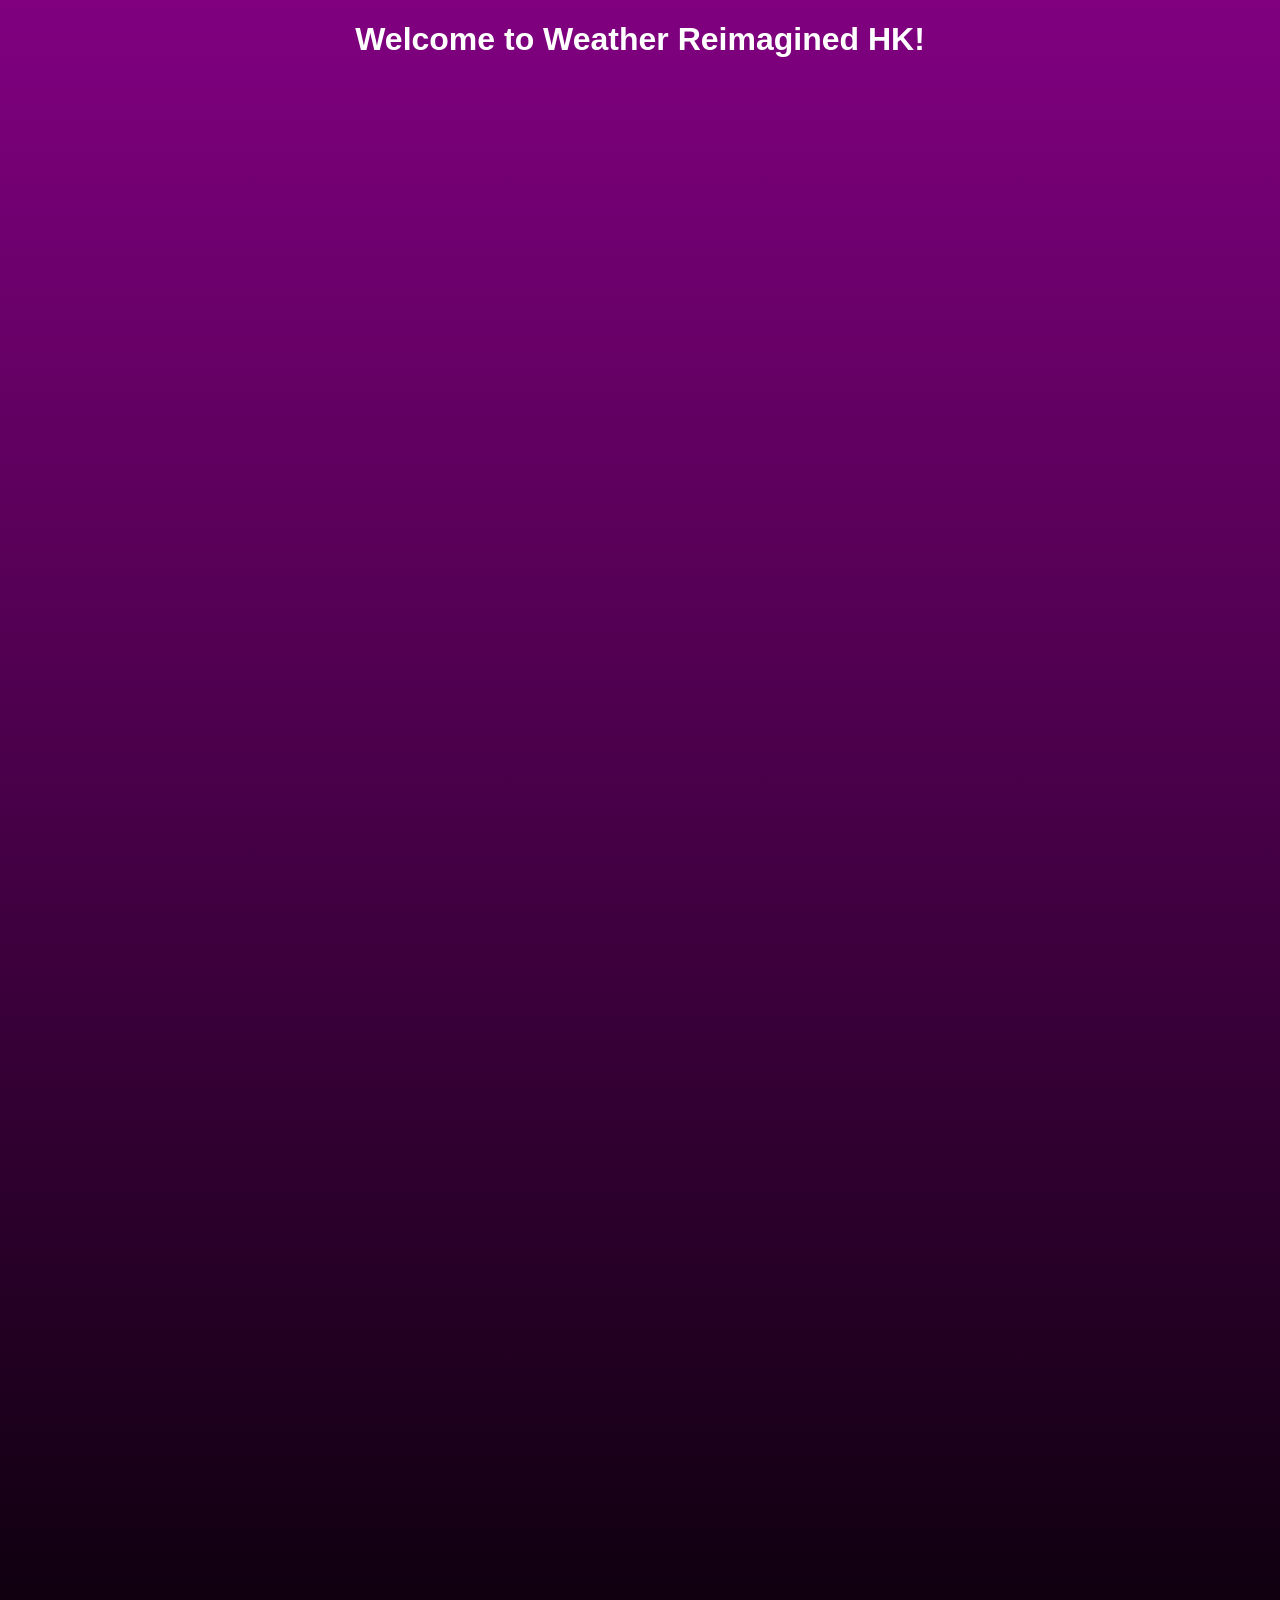
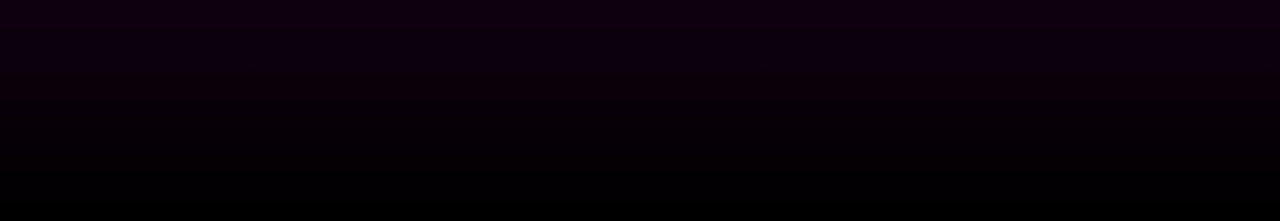
==== index.html @ 7faf40bc "Basic files" ====
<!DOCTYPE html>
<html lang="en">
<head>
    <meta charset="UTF-8">
    <meta name="viewport" content="width=device-width, initial-scale=1.0">
    <title>Weather Reimagined HK</title>
    <link rel="stylesheet" href="styles.css">
</head>
<body>
    <h1 class="welcome">Welcome to Weather Reimagined HK!</h1>
</body>
</html>
---- styles.css ----
body {
    font-family: sans-serif;
    background: linear-gradient(to bottom, #800080, #000000);
    min-height: 200vh;
    margin: 0;
}

.welcome {
    color: white;
    text-align: center;
}
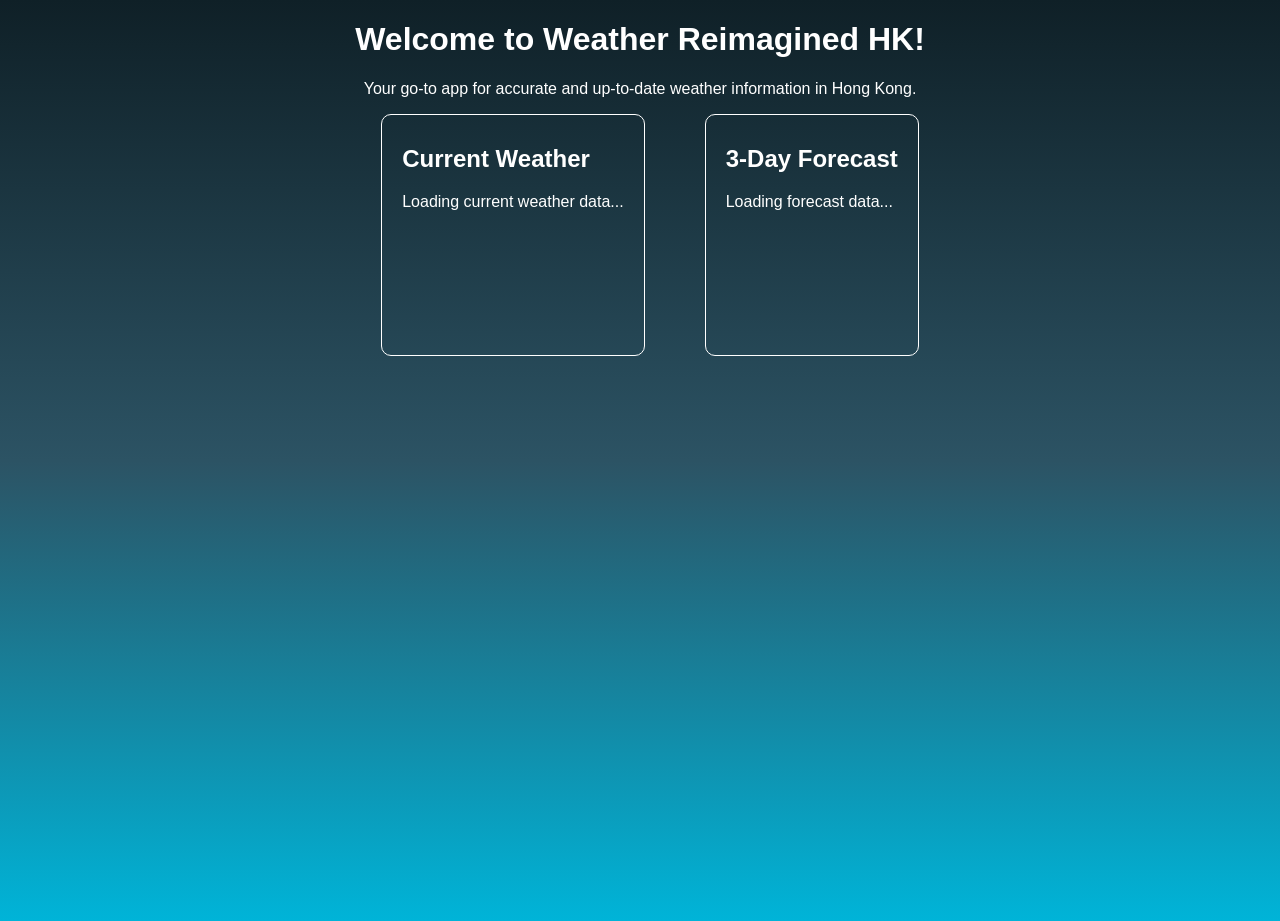
==== commit 69b0e80a: "Ahhhh happy work Did some JS Api play" ====
--- a/index.html
+++ b/index.html
@@ -5,8 +5,21 @@
     <meta name="viewport" content="width=device-width, initial-scale=1.0">
     <title>Weather Reimagined HK</title>
     <link rel="stylesheet" href="styles.css">
+    <script src="test.js"></script>
 </head>
 <body>
     <h1 class="welcome">Welcome to Weather Reimagined HK!</h1>
+    <p class="general-info">Your go-to app for accurate and up-to-date weather information in Hong Kong.</p>
+    <div class="weather-section">
+        <div class="weather-cards">
+            <div class="currentWeather">
+                <h2>Current Weather</h2>
+                <p class="weather-data">Loading current weather data...</p>
+            </div>
+            <div class="forecast">
+                <h2 class="forecast-period">3-Day Forecast</h2>
+                <p class="forecast-data">Loading forecast data...</p>
+            </div>
+        </div>   
 </body>
 </html>
--- a/styles.css
+++ b/styles.css
@@ -1,11 +1,32 @@
 body {
     font-family: sans-serif;
-    background: linear-gradient(to bottom, #800080, #000000);
-    min-height: 200vh;
+    background: linear-gradient(to bottom, #0f2027, #2c5364, #00b4d8);
+    min-height: 100vh;
     margin: 0;
+    color: #ffffff; /* Makes all body text white */
+    text-align: center;
 }
 
 .welcome {
     color: white;
     text-align: center;
+}
+
+.currentWeather, .forecast {
+    text-align: left;
+    border-radius: 10px;
+    border: 1px solid white;
+    display: inline-block;
+    padding: 10px 20px 10px 20px;
+    margin-left: 20px;
+    max-width: 30%;
+    min-height: 220px;
+    height: 100%;
+}
+
+.weather-cards {
+    display: flex;
+    justify-content: center;
+    gap: 40px;
+    align-items: flex-start;
 }
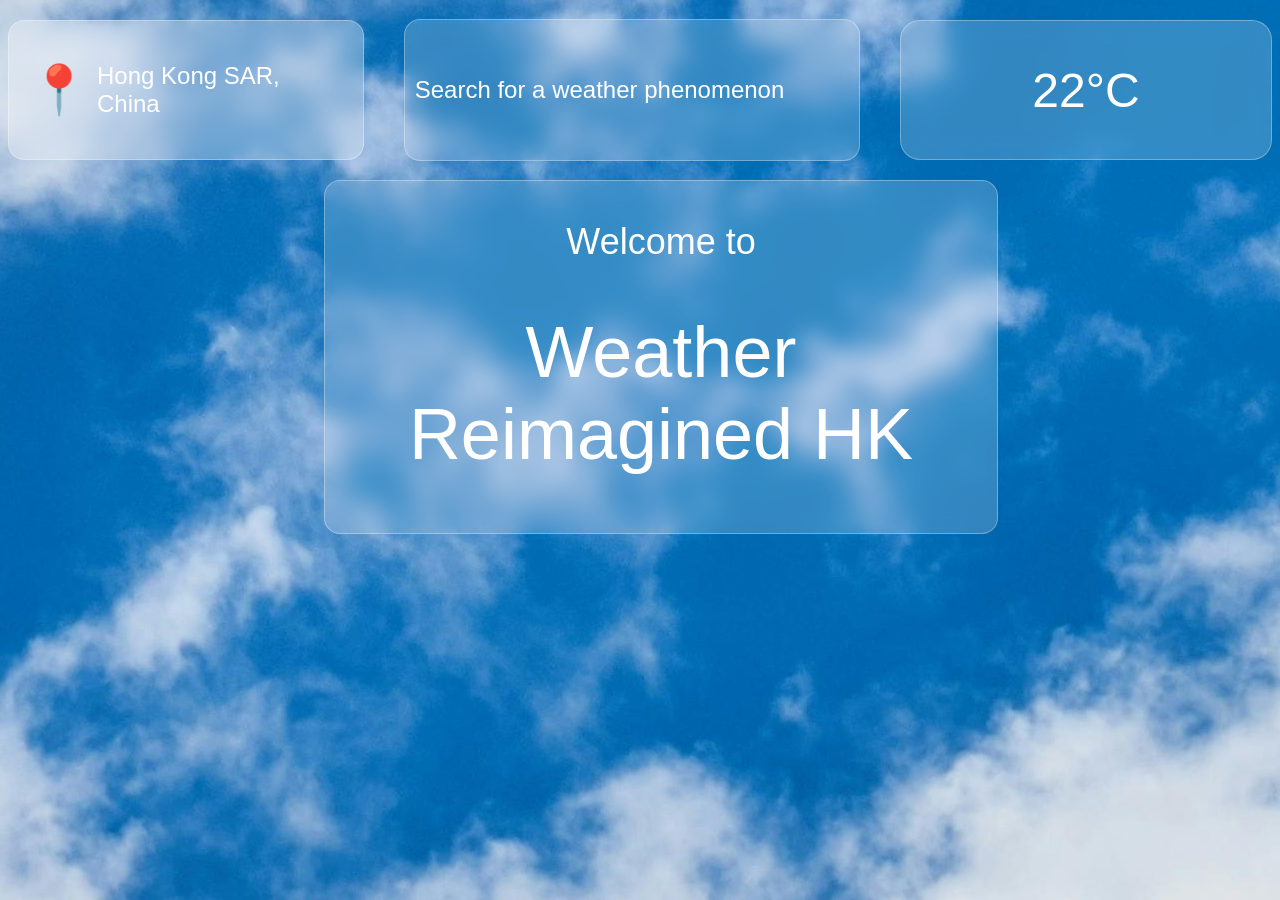
==== commit 8c1a8ec8: "Add weather forecast UI and geolocation features Introduces new background images, modular CSS for b" ====
--- a/index.html
+++ b/index.html
@@ -4,22 +4,37 @@
     <meta charset="UTF-8">
     <meta name="viewport" content="width=device-width, initial-scale=1.0">
     <title>Weather Reimagined HK</title>
-    <link rel="stylesheet" href="styles.css">
-    <script src="test.js"></script>
+    <link rel="stylesheet" href="src/styles/body.css">
+    <link rel="stylesheet" href="src/styles/location-bar.css">
+    
 </head>
 <body>
-    <h1 class="welcome">Welcome to Weather Reimagined HK!</h1>
-    <p class="general-info">Your go-to app for accurate and up-to-date weather information in Hong Kong.</p>
-    <div class="weather-section">
-        <div class="weather-cards">
-            <div class="currentWeather">
-                <h2>Current Weather</h2>
-                <p class="weather-data">Loading current weather data...</p>
+    <div class="nav-bar">
+        <div class="location-bar">
+            <div class="location-pin">
+                <p>📍</p>
             </div>
-            <div class="forecast">
-                <h2 class="forecast-period">3-Day Forecast</h2>
-                <p class="forecast-data">Loading forecast data...</p>
+            <div class="location-value">
+                <p>Hong Kong SAR, China</p>
+                
             </div>
-        </div>   
+            <div class="location-wrong">
+                <p>Report a problem</p>
+            </div>
+        </div>
+        <div class="search-bar">
+            <input type="text" placeholder="Search for a weather phenomenon">
+        </div>
+        <div class="temp-bar">
+            <p id="temp">22°C</p>
+        </div>
+    </div>
+    <div class="title-bar">
+        <h2>Welcome to</h2>
+        <h1>Weather Reimagined HK</h1>
+    </div>
+
+    <pre id="result"></pre>
+    <script src="location.js"></script>
 </body>
 </html>
--- a/src/styles/body.css
+++ b/src/styles/body.css
@@ -0,0 +1,34 @@
+body {
+    font-family: sans-serif;
+    background-image: url('/background2.jpg');
+    background-size: auto;
+    background-repeat: no-repeat;
+    background-position: center;
+    color: white;
+}
+
+.title-bar {
+    text-align: center;
+    border-radius: 16px;
+    border: 1px solid rgba(255,255,255,0.3);
+    display: block;
+    width: 50%;
+    background-color: rgba(255,255,255,0.2); 
+    backdrop-filter: blur(10px);
+    padding: 10px 20px;
+    transition: 0.3s ease;
+    position: relative;
+    margin-left: 25%;
+    margin-right: 25%;
+    margin-top: 20px;
+}
+
+.title-bar h2 {
+    font-size: 36px;
+    font-weight: normal;
+}
+
+.title-bar h1 {
+    font-size: 72px;
+    font-weight: normal;
+}
--- a/src/styles/location-bar.css
+++ b/src/styles/location-bar.css
@@ -0,0 +1,109 @@
+.location-bar,
+.search-bar,
+.temp-bar {
+    display: flex;
+    align-items: center;
+    justify-content: center;
+    padding: 0 20px;
+    margin: 0;
+    height: 100%;
+    box-sizing: border-box;
+}
+
+.location-bar {
+    border-radius: 16px;
+    border: 1px solid rgba(255,255,255,0.3);
+    background-color: rgba(255,255,255,0.3); 
+    backdrop-filter: blur(10px);
+    position: relative;
+    margin-top: 0;
+    padding: 0 20px;
+    transition: 0.3s ease;
+}
+
+.location-pin {
+    font-size: 48px;
+    margin-right: 8px;
+    vertical-align: middle;
+}
+
+.location-value, .location-wrong {
+    font-size: 24px;
+}
+
+.location-wrong {
+    display: none;
+    position: absolute;
+    left: 0;
+    bottom: 0;
+    width: 100%;
+    text-align: center;
+    font-size: 24px;
+    padding: 4px 0;
+    background: none;
+    border-radius: 0;
+    transition: opacity 0.3s;
+    opacity: 0;
+    text-decoration-line: underline;
+}
+
+.location-bar:hover .location-wrong {
+    display: block;
+    opacity: 1;
+}
+
+.location-wrong:hover {
+    cursor: pointer;
+}
+
+.search-bar {
+    width: 40%;
+    height: 100%;
+    margin: 0;
+    display: flex;
+    align-items: center;
+}
+
+.search-bar input {
+    border: 1px solid rgba(255,255,255,0.3);
+    background-color: rgba(255,255,255,0.2); 
+    backdrop-filter: blur(10px);
+    padding: 0 10px;
+    border-radius: 16px;
+    color: white;
+    margin: 0;
+    width: 100%;
+    height: 100%;
+    font-size: 24px;
+}
+
+.search-bar input::placeholder {
+    color: white;
+}
+
+.nav-bar {
+    display: flex;
+    align-items: stretch;
+    gap: 20px;
+    margin-top: 20px;
+    height: 140px;
+    margin-bottom: 20px;
+}
+
+.temp-bar {
+    border: 1px solid rgba(255,255,255,0.3);
+    background-color: rgba(255,255,255,0.2); 
+    backdrop-filter: blur(10px);
+    border-radius: 20px;
+    width: 30%;
+    text-align: center;
+    padding: 0 10px;
+    height: 100%;
+    margin: 0;
+    box-sizing: border-box;
+}
+
+.temp-bar p {
+    font-size: 48px;
+    margin: 0;
+}
